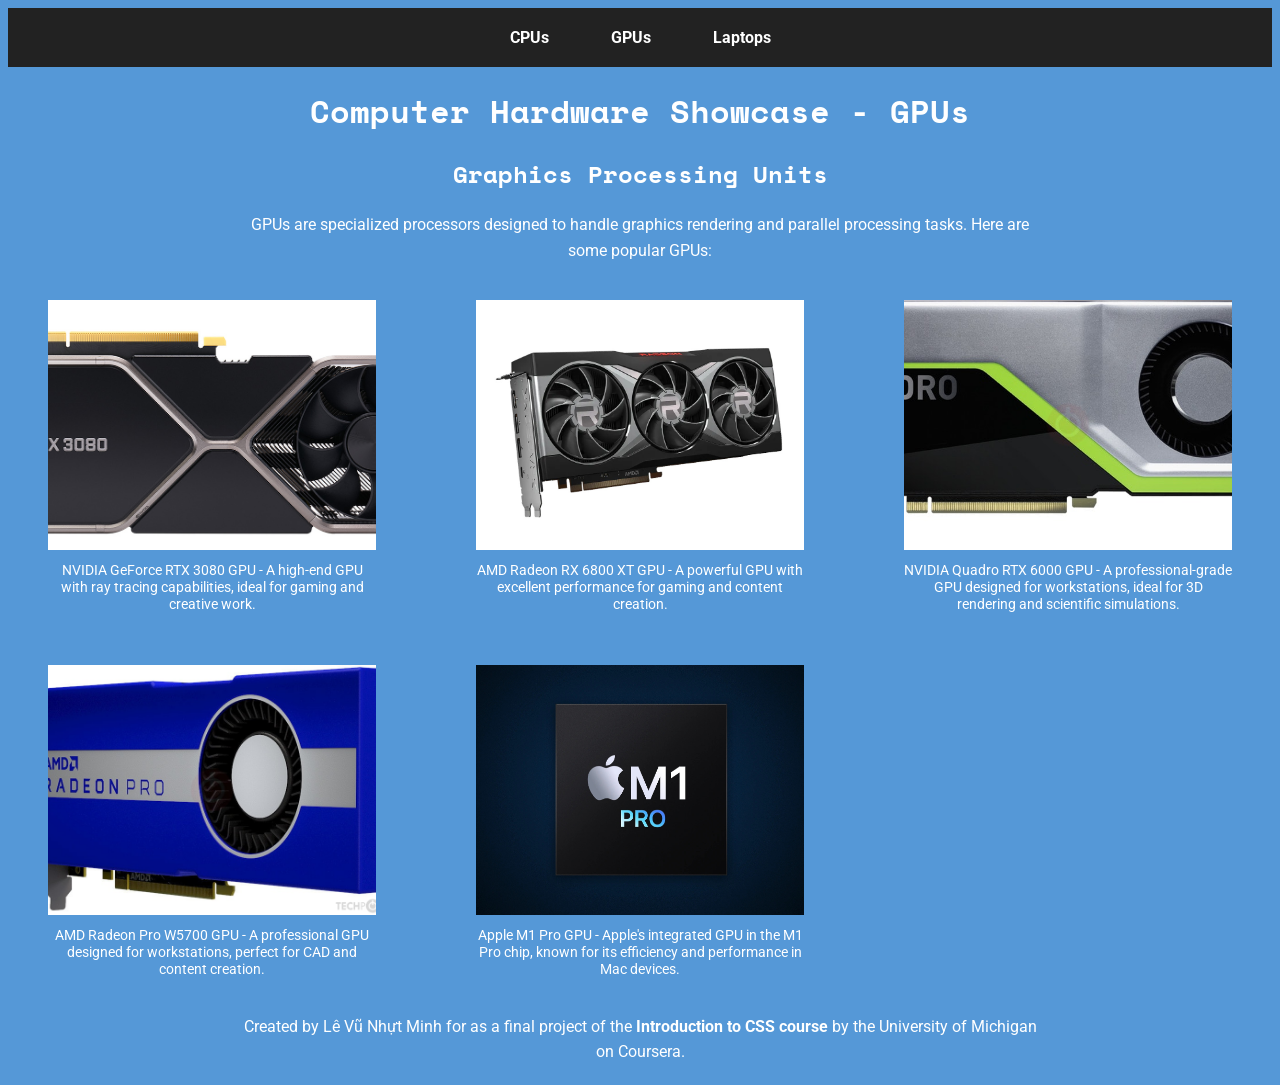
==== CSS-week4-FinalProject/gpus.html @ 00b00d3b "Created and completed the Final Project. Linked on of the Final Project's page to the README.md file" ====
<!DOCTYPE html>
<html lang="en">
<head>
    <meta charset="UTF-8">
    <meta name="viewport" content="width=device-width, initial-scale=1.0">
    <title>Computer Hardware Showcase - GPUs</title>
    <link rel="stylesheet" href="css/style.css">
</head>
<body>
    <a href="#main-content" class="skip-link">Skip to main content</a>
    <header>
        <nav>
            <ul>
                <li><a href="cpus.html">CPUs</a></li>
                <li><a href="gpus.html">GPUs</a></li>
                <li><a href="laptops.html">Laptops</a></li>
            </ul>
        </nav>
        <h1>Computer Hardware Showcase - GPUs</h1>
    </header>
    <main id="main-content">
        <h2>Graphics Processing Units</h2>
        <p>GPUs are specialized processors designed to handle graphics rendering and parallel processing tasks. Here are some popular GPUs:</p>
    </main>
    <div class="gpu-grid">
        <figure>
            <img src="images/gpus/nvidia_geforce_rtx_3080.jpg" alt="NVIDIA GeForce RTX 3080 GPU">
            <figcaption>NVIDIA GeForce RTX 3080 GPU - A high-end GPU with ray tracing capabilities, ideal for gaming and creative work.</figcaption>
        </figure>
        <figure>
            <img src="images/gpus/amd_radeon_rx_6800_xt.jpg" alt="AMD Radeon RX 6800 XT GPU">
            <figcaption>AMD Radeon RX 6800 XT GPU - A powerful GPU with excellent performance for gaming and content creation.</figcaption>
        </figure>
        <figure>
            <img src="images/gpus/nvidia_quadro_rtx_6000.jpg" alt="NVIDIA Quadro RTX 6000 GPU">
            <figcaption>NVIDIA Quadro RTX 6000 GPU - A professional-grade GPU designed for workstations, ideal for 3D rendering and scientific simulations.</figcaption>
        </figure>
        <figure>
            <img src="images/gpus/amd_radeon_pro_w5700.jpg" alt="AMD Radeon Pro W5700 GPU">
            <figcaption>AMD Radeon Pro W5700 GPU - A professional GPU designed for workstations, perfect for CAD and content creation.</figcaption>
        </figure>
        <figure>
            <img src="images/gpus/apple_m1_pro.jpg" alt="Apple M1 Pro GPU">
            <figcaption>Apple M1 Pro GPU - Apple's integrated GPU in the M1 Pro chip, known for its efficiency and performance in Mac devices.</figcaption>
        </figure>
    </div>
</body>
<footer>
    <p>Created by Lê Vũ Nhựt Minh for as a final project of the <a href="https://www.coursera.org/learn/introcss/home/welcome">Introduction to CSS course</a> by the University of Michigan on Coursera.</p>
</footer>
</html>
---- CSS-week4-FinalProject/css/style.css ----
@import url('https://fonts.googleapis.com/css2?family=Nunito:ital,wght@0,200..1000;1,200..1000&family=Roboto:ital,wght@0,100..900;1,100..900&family=Space+Mono:ital,wght@0,400;0,700;1,400;1,700&display=swap');

body {
    background-color: #5598d7;
}

nav{
    display: flex;
    justify-content: center;
    gap: 20px;
    padding: 15px;
    background: #222;
}

nav {
    display: flex;
    justify-content: center;
    gap: 40px;
    background-color: #222;
    padding: 20px;
}

nav ul {
    font-family: "Roboto", sans-serif;
    color: white;
    display: flex;
    justify-content: center;
    gap: 30px;
    list-style: none;
    padding: 0;
    margin: 0;
}

nav a {
    color: white;
    text-decoration: none;
    font-weight: bold;
    padding: 8px 16px;
    transition: transform 0.2s, background-color 0.2s;
}

nav a:hover {
    background-color: #444;
    transform: scale(1.1);
    border-radius: 8px;
}

h1 {
    font-family: "Space Mono", monospace;
    color: white;
    font-weight: 700;
    font-style: normal;
    text-align: center;
    margin-top: 20px;
}

h2 {
    font-family: "Space Mono", monospace;
    color: white;
    font-weight: 700;
    font-style: normal;
    text-align: center;
}

p {
    font-family: "Roboto", sans-serif;
    color: white;
    line-height: 1.6;
    text-align: justify;
    max-width: 800px;
    text-align: center;
    margin: 20px auto;
}

figcaption {
    font-family: "Roboto", sans-serif;
    color: white;
    font-size: 0.9em;
    text-align: center;
    margin-top: 8px;
}

.skip-link {
    position: absolute;
    left: -9999px;
}

.skip-link:focus {
    left: 10px;
    top: 10px;
    transition: left 0.2s ease;
}

.cpu-grid {
    display: grid;
    grid-template-columns: repeat(3, 1fr);
    gap: 20px;
}

.cpu-grid img {
    width: 100%;
    height: 250px;
    object-fit: contain;
}

.gpu-grid {
    display: grid;
    grid-template-columns: repeat(3, 1fr);
    gap: 20px;
}

.gpu-grid img {
    width: 100%;
    height: 250px;
    object-fit: cover;
}

.laptop-grid {
    display: grid;
    grid-template-columns: repeat(2, 1fr);
    gap: 20px;
}

.laptop-grid img {
    width: 100%;
    height: 500px;
    object-fit: contain;
}

footer a {
    color: white;
    text-decoration: none;
    font-weight: bold;
}
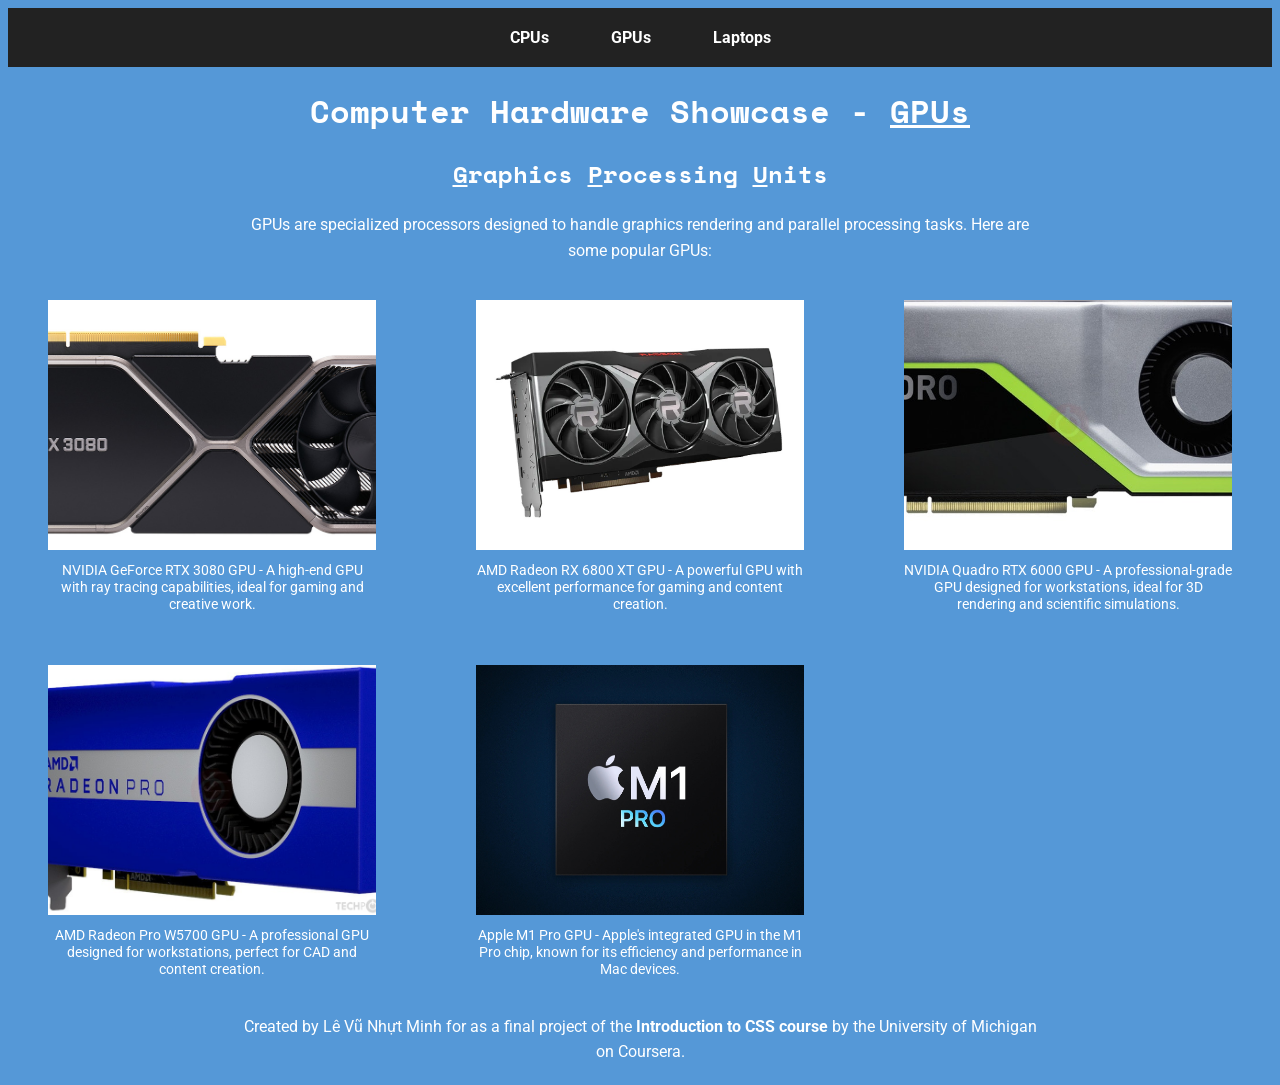
==== commit a2a738c9: "Emphasize GPU in title and subtitle with underlining for better visibility." ====
--- a/CSS-week4-FinalProject/gpus.html
+++ b/CSS-week4-FinalProject/gpus.html
@@ -16,10 +16,10 @@
                 <li><a href="laptops.html">Laptops</a></li>
             </ul>
         </nav>
-        <h1>Computer Hardware Showcase - GPUs</h1>
+        <h1>Computer Hardware Showcase - <u>GPUs</u></h1>
     </header>
     <main id="main-content">
-        <h2>Graphics Processing Units</h2>
+        <h2><u>G</u>raphics <u>P</u>rocessing <u>U</u>nits</h2>
         <p>GPUs are specialized processors designed to handle graphics rendering and parallel processing tasks. Here are some popular GPUs:</p>
     </main>
     <div class="gpu-grid">
